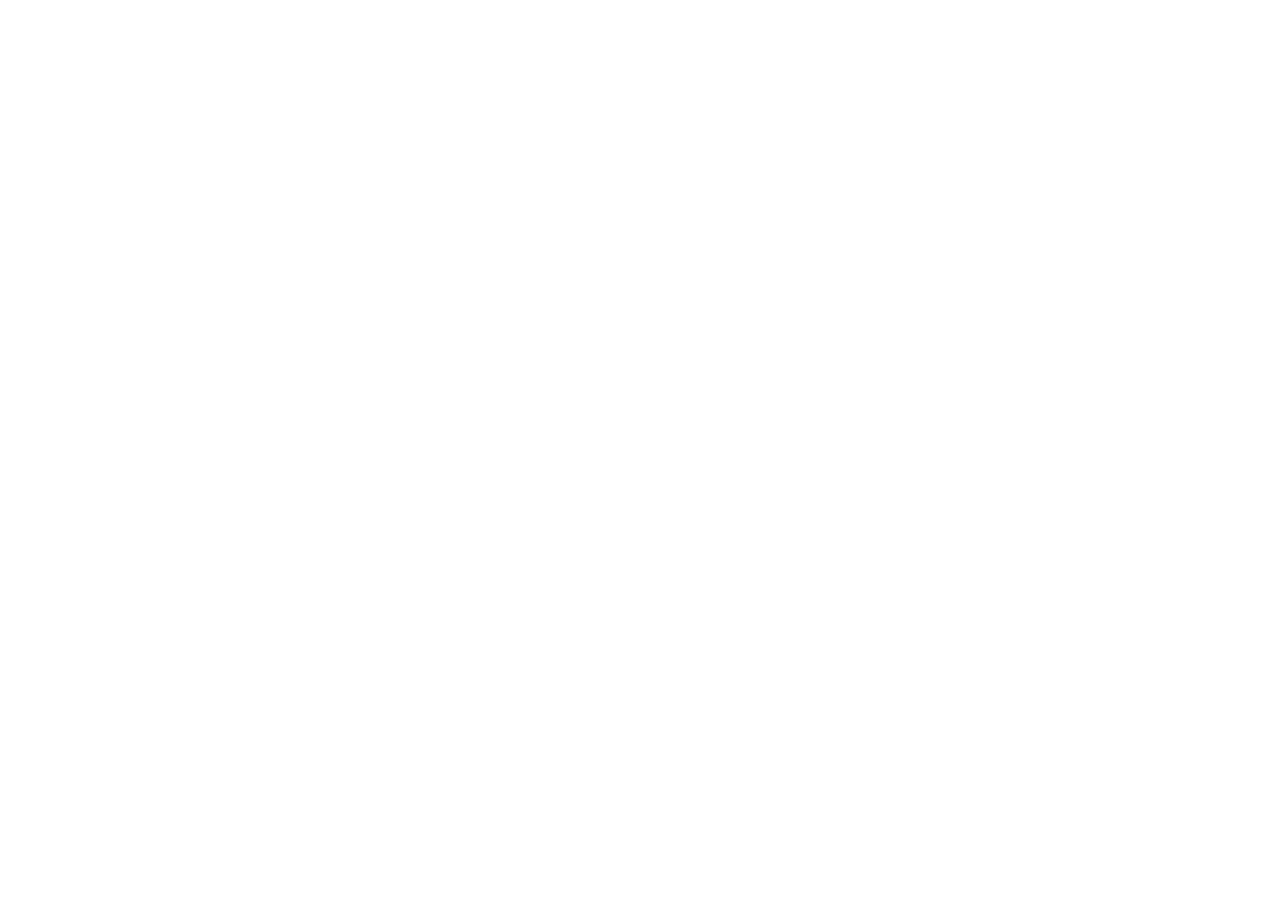
==== index.html @ 9ee7e6a2 "novo projeto" ====
<!DOCTYPE html>
<html lang="pt-br">
<head>
    <meta charset="UTF-8">
    <meta http-equiv="X-UA-Compatible" content="IE=edge">
    <meta name="viewport" content="width=device-width, initial-scale=1.0">
    <link rel="shortcut icon" href="favicon.ico" type="image/x-icon">
    <title>Projeto Redes Sociais</title>
</head>
<body>
    
</body>
</html>
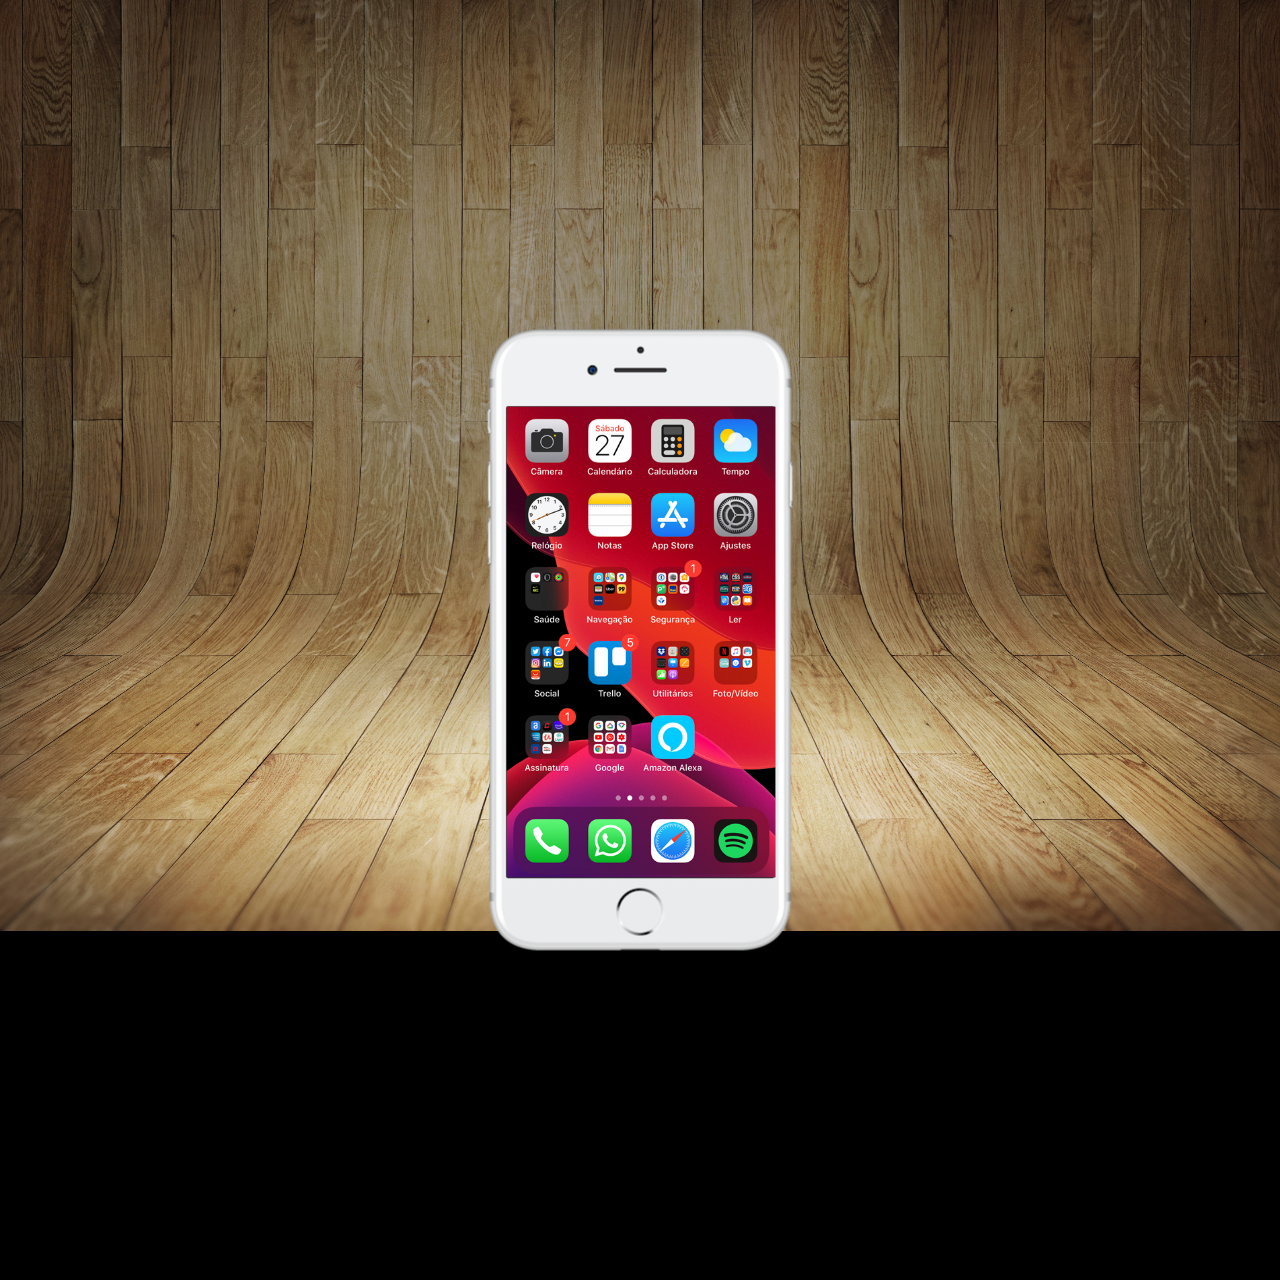
==== commit 35d77a12: "começando o novo projeto" ====
--- a/index.html
+++ b/index.html
@@ -5,9 +5,20 @@
     <meta http-equiv="X-UA-Compatible" content="IE=edge">
     <meta name="viewport" content="width=device-width, initial-scale=1.0">
     <link rel="shortcut icon" href="favicon.ico" type="image/x-icon">
+    <link rel="stylesheet" href="estilos/style.css">
     <title>Projeto Redes Sociais</title>
+
 </head>
 <body>
+    <main>
+        <section id="telefone">
+            <iframe src="home.html" name="tela" id="tela" frameborder="0"></iframe>
+        </section>
+        <section id="redes sociais">
+
+        </section>
+
+    </main>
     
 </body>
 </html>--- a/estilos/style.css
+++ b/estilos/style.css
@@ -0,0 +1,46 @@
+@charset "UTF-8";
+
+* {
+    margin: 0px;
+    padding: 0px;
+    font-family: Arial, Helvetica, sans-serif;
+}
+
+html, body {
+    height: 100vw;
+    width: 100vw;
+    background-color: black;
+}
+
+body {
+    background: url(../imagens/fundo-madeira.jpg) no-repeat top center;
+    background-size: cover;
+    background-attachment: fixed;
+}
+ 
+main {
+    height: 100vw;
+
+    position: relative;
+}
+
+section#telefone {
+    height: 627px;
+    width: 311px;
+    background-color: blue;
+    background: url( '../imagens/frame-iphone.png') no-repeat;
+    
+
+    position: absolute;
+    top: 50%;
+    left: 50%;
+    transform: translate(-50%, -50%);
+}
+
+iframe#tela {
+    position: relative;
+    top: 80px;
+    left: 22px;
+    width: 269px;
+    height: 471px;
+}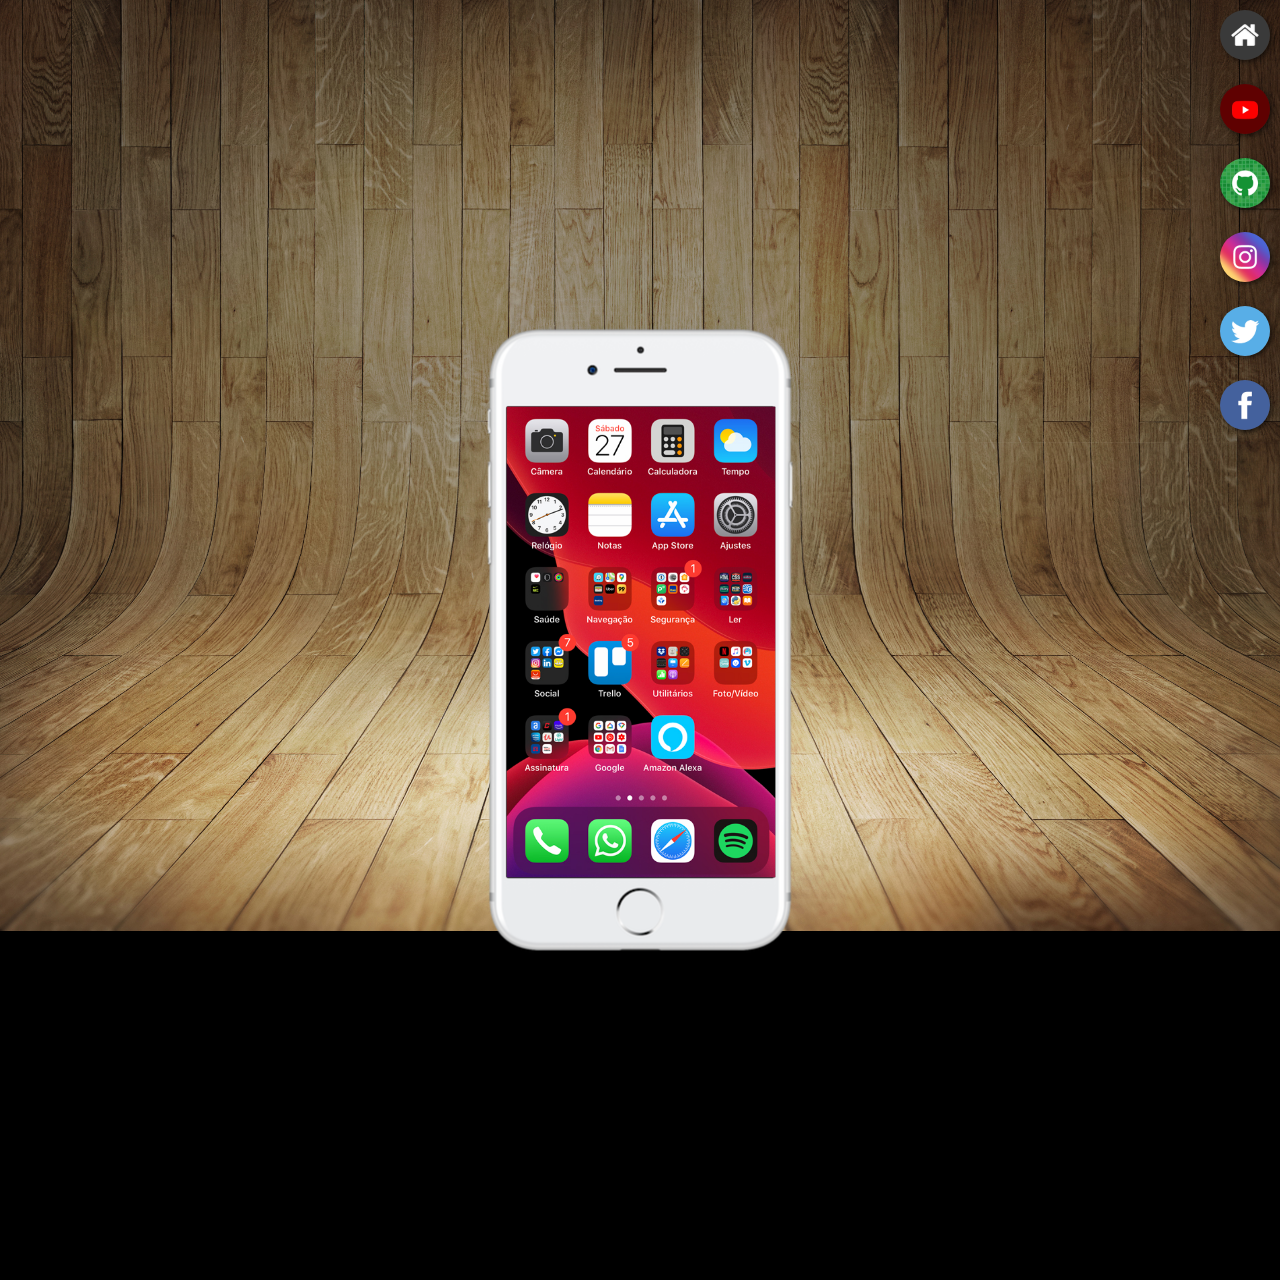
==== commit 6a1c4bd7: "terminando o projeto" ====
--- a/index.html
+++ b/index.html
@@ -12,10 +12,17 @@
 <body>
     <main>
         <section id="telefone">
-            <iframe src="home.html" name="tela" id="tela" frameborder="0"></iframe>
+            <iframe src="home.html" name="tela" id="tela" frameborder="0">
+                Seu navegador não é compativel com isso.
+            </iframe>
         </section>
-        <section id="redes sociais">
-
+        <section id="redes-sociais">
+            <a href="home.html" target="tela"><img src="imagens/logo-home.jpg" alt="Home"></a> <br>
+            <a href="youtube.html" target="tela"><img src="imagens/logo-youtube.jpg" alt="Youtube"></a> <br>
+            <a href="github.html" target="tela"><img src="imagens/logo-github.jpg" alt="GitHub"></a> <br>
+            <a href="" target="tela"><img src="imagens/logo-instagram.jpg" alt="Instagram"></a> <br>
+            <a href="#" target="tela"><img src="imagens/logo-twitter.jpg" alt="Twitter"></a> <br>
+            <a href="#" target="tela"><img src="imagens/logo-facebook.jpg" alt="Facebook"></a><br>
         </section>
 
     </main>
--- a/estilos/style.css
+++ b/estilos/style.css
@@ -43,4 +43,24 @@
     left: 22px;
     width: 269px;
     height: 471px;
+}
+
+section#redes-sociais img {
+    width: 50px;
+    height: 50px;
+    margin: 10px;
+    border-radius: 50%;
+    box-shadow: 2px 2px 5px rgba(0, 0, 0, 0.582);
+    box-sizing: border-box;
+}
+
+section#redes-sociais img:hover {
+    border: 2px solid rgba(255, 255, 255, 0.616);
+    transform: translate(-3px, -3px);
+    box-shadow: 5px 5px 10px black;
+    transition: transform 0.3s, border 1s;
+}
+
+section#redes-sociais {
+    text-align: right;
 }